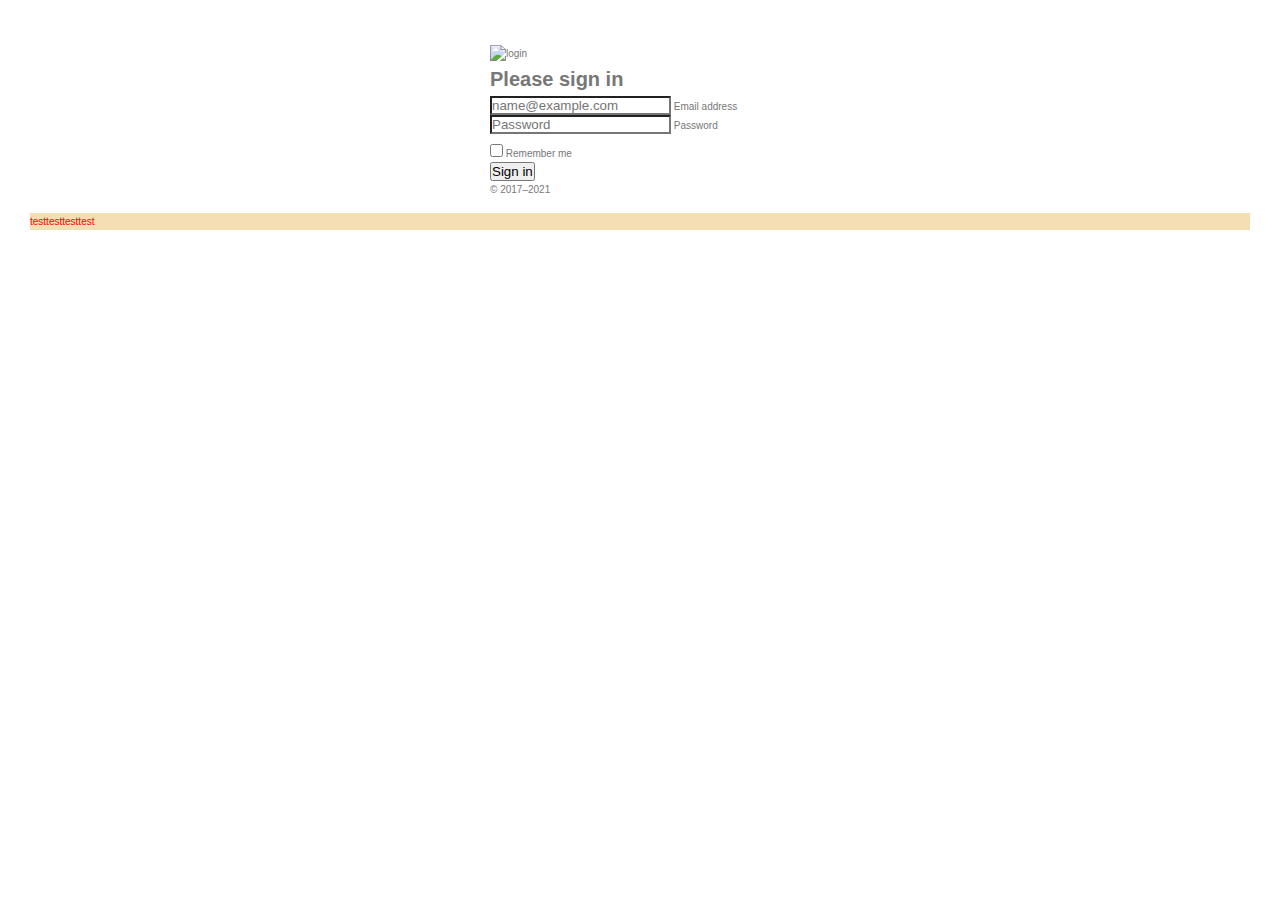
==== login/index.html @ 9741f730 "background" ====
<!DOCTYPE html>
<html lang="en">

<head>
  <meta charset="UTF-8">
  <meta http-equiv="X-UA-Compatible" content="IE=edge">
  <meta name="viewport" content="width=device-width, initial-scale=1.0">
  <link rel="stylesheet" href="style.css">
  <link rel="stylesheet" href="../assets/bootstrap-5/css/bootstrap.min.css">
  <link rel="stylesheet" href="../assets/fontawesome-free-6.3.0-web/css/all.min.css">
  <script src="../assets/bootstrap-5/js/bootstrap.js"></script>
  <script src="../assets/bootstrap-5/js/bootstrap.min.js"></script>

  <title>Document</title>
</head>

<body>

  <main class="form-signin">
    <form>
      <i class="fa-solid fa-bars"></i>
      <img class="mb-4" src="" alt="login" width="72" height="57" />
      <h1 class="h3 mb-3 fw-normal">Please sign in</h1>

      <div class="form-floating">
        <input type="email" class="form-control" id="floatingInput" placeholder="name@example.com" />
        <label for="floatingInput">Email address</label>
      </div>
      <div class="form-floating">
        <input type="password" class="form-control" id="floatingPassword" placeholder="Password" />
        <label for="floatingPassword">Password</label>
      </div>

      <div class="checkbox mb-3">
        <label> <input type="checkbox" value="remember-me" /> Remember me </label>
      </div>
      <button class="w-100 btn btn-lg btn-primary" type="submit">Sign in</button>
      <p class="mt-5 mb-3 text-muted">&copy; 2017–2021</p>
    </form>
  </main>
  <div class="test">
    testtesttesttest
  </div>



  <script src="script.js"></script>
</body>

</html>
---- login/style.css ----
/*
0 - 600px:      Phone
600 - 900px:    Tablet portrait
900 - 1200px:   Tablet landscape
[1200 - 1800] is where our normal styles apply
1800px + :      Big desktop

$breakpoint arguement choices:
- phone
- tab-port
- tab-land
- big-desktop

ORDER: Base + typography > general layout + grid > page layout > components

1em = 16px
*/
@keyframes moveInLeft {
  0% {
    opacity: 0;
    transform: translateX(-10rem);
  }
  80% {
    transform: translateX(1rem);
  }
  100% {
    opacity: 1;
    transform: translate(0);
  }
}
@keyframes moveInRight {
  0% {
    opacity: 0;
    transform: translateX(10rem);
  }
  80% {
    transform: translateX(-1rem);
  }
  100% {
    opacity: 1;
    transform: translate(0);
  }
}
@keyframes moveInBottom {
  0% {
    opacity: 0;
    transform: translateY(3rem);
  }
  100% {
    opacity: 1;
    transform: translate(0);
  }
}
*,
*::after,
*::before {
  margin: 0;
  padding: 0;
  box-sizing: inherit;
}

html {
  font-size: 62.5%;
}
@media only screen and (max-width: 75em) {
  html {
    font-size: 56.25%;
  }
}
@media only screen and (max-width: 56.25em) {
  html {
    font-size: 50%;
  }
}
@media only screen and (min-width: 112.5em) {
  html {
    font-size: 75%;
  }
}

body {
  box-sizing: border-box;
  padding: 3rem;
}
@media only screen and (max-width: 56.25em) {
  body {
    padding: 0;
  }
}

::-moz-selection {
  background-color: #55c57a;
  color: #fff;
}

::selection {
  background-color: #55c57a;
  color: #fff;
}

body {
  font-family: "Lato", sans-serif;
  font-weight: 400;
  /*font-size: 16px;*/
  line-height: 1.7;
  color: #777;
}

.heading-primary {
  color: #fff;
  text-transform: uppercase;
  -webkit-backface-visibility: hidden;
          backface-visibility: hidden;
  margin-bottom: 6rem;
}
.heading-primary--main {
  display: block;
  font-size: 6rem;
  font-weight: 400;
  letter-spacing: 3.5rem;
  animation-name: moveInLeft;
  animation-duration: 1s;
  animation-timing-function: ease-out;
  /*
  animation-delay: 3s;
  animation-iteration-count: 3;
  */
}
@media only screen and (max-width: 37.5em) {
  .heading-primary--main {
    letter-spacing: 1rem;
    font-family: 5rem;
  }
}
.heading-primary--sub {
  display: block;
  font-size: 2rem;
  font-weight: 700;
  letter-spacing: 1.75rem;
  animation: moveInRight 1s ease-out;
}
@media only screen and (max-width: 37.5em) {
  .heading-primary--sub {
    letter-spacing: 0.5rem;
  }
}

.heading-secondary {
  font-size: 3.5rem;
  text-transform: uppercase;
  font-weight: 700;
  display: inline-block;
  background-image: linear-gradient(to right, #7ed56f, #28b485);
  -webkit-background-clip: text;
  color: transparent;
  letter-spacing: 0.2rem;
  transition: all 0.2s;
}
@media only screen and (max-width: 56.25em) {
  .heading-secondary {
    font-size: 3rem;
  }
}
@media only screen and (max-width: 37.5em) {
  .heading-secondary {
    font-size: 2.5rem;
  }
}
.heading-secondary:hover {
  transform: skewY(2deg) skewX(15deg) scale(1.1);
  text-shadow: 0.5rem 1rem 2rem rgba(0, 0, 0, 0.2);
}

.heading-tertiary {
  font-size: 1.6rem;
  font-weight: 700;
  text-transform: uppercase;
}

.paragraph {
  font-size: 1.6rem;
}
.paragraph:not(:last-child) {
  margin-bottom: 3rem;
}

.u-center-text {
  text-align: center !important;
}

.u-margin-bottom-small {
  margin-bottom: 1.5rem !important;
}

.u-margin-bottom-medium {
  margin-bottom: 4rem !important;
}
@media only screen and (max-width: 56.25em) {
  .u-margin-bottom-medium {
    margin-bottom: 3rem !important;
  }
}

.u-margin-bottom-big {
  margin-bottom: 8rem !important;
}
@media only screen and (max-width: 56.25em) {
  .u-margin-bottom-big {
    margin-bottom: 5rem !important;
  }
}

.u-margin-top-big {
  margin-top: 8rem !important;
}

.u-margin-top-huge {
  margin-top: 10rem !important;
}

@font-face {
  font-family: "Inter", sans-serif;
  src: url("assets/fonts/RobotoSerif-VariableFont_GRAD_opsz_wdth_wght.woff") format("woff");
}
body {
  font-family: "Inter", sans-serif;
}

.form-signin {
  width: 100%;
  max-width: 330px;
  padding: 15px;
  margin: auto;
}

.form-signin .checkbox {
  font-weight: 400;
}

.form-signin .form-floating:focus-within {
  z-index: 2;
}

.form-signin input[type=email] {
  margin-bottom: -1px;
  border-bottom-right-radius: 0;
  border-bottom-left-radius: 0;
}

.form-signin input[type=password] {
  margin-bottom: 10px;
  border-top-left-radius: 0;
  border-top-right-radius: 0;
}

.test {
  color: red;
  background-color: wheat;
}/*# sourceMappingURL=style.css.map */
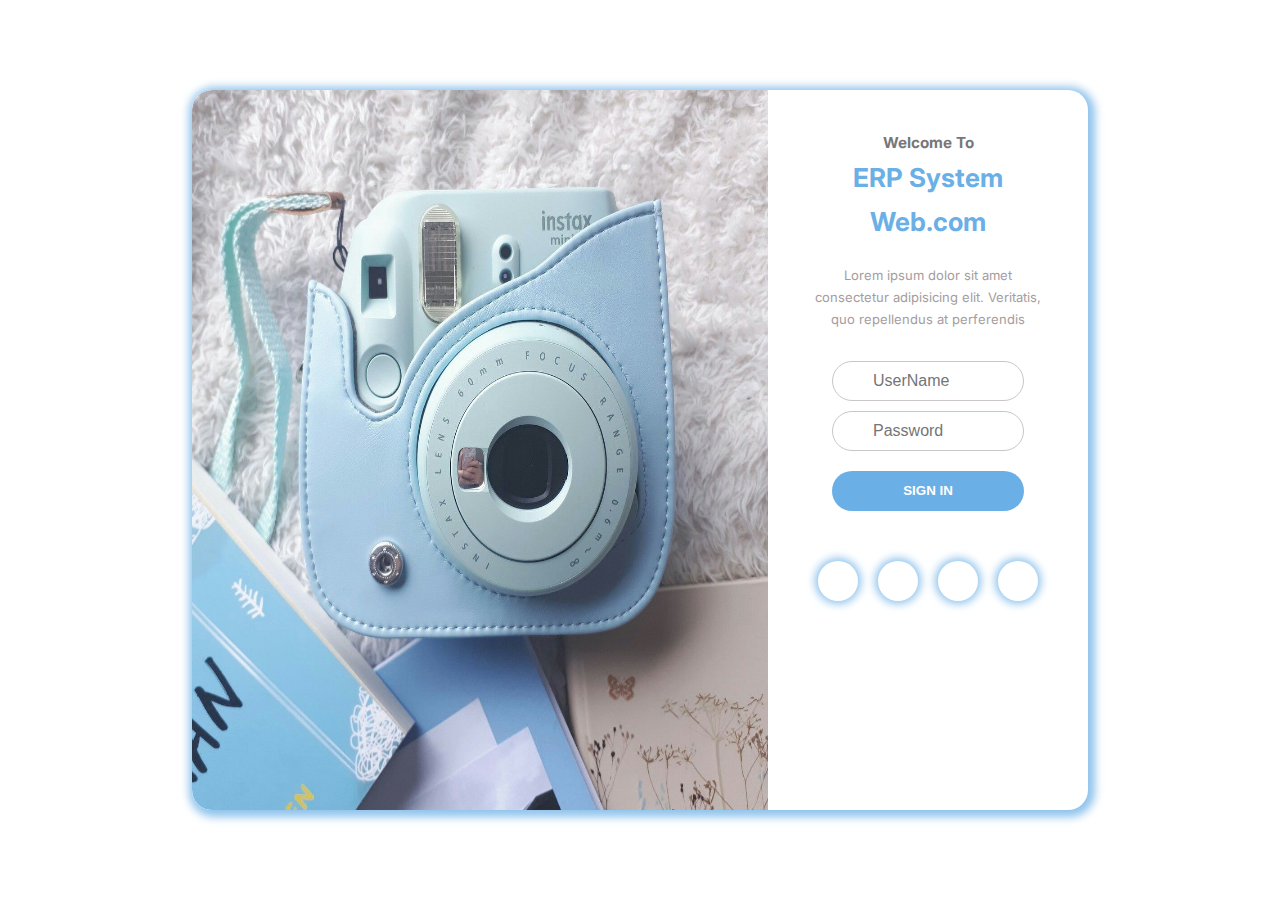
==== commit 92485bf7: "log in page design" ====
--- a/login/index.html
+++ b/login/index.html
@@ -8,6 +8,12 @@
   <link rel="stylesheet" href="style.css">
   <link rel="stylesheet" href="../assets/bootstrap-5/css/bootstrap.min.css">
   <link rel="stylesheet" href="../assets/fontawesome-free-6.3.0-web/css/all.min.css">
+  <link rel="preconnect" href="https://fonts.googleapis.com">
+<link rel="preconnect" href="https://fonts.gstatic.com" crossorigin>
+<link href="https://fonts.googleapis.com/css2?family=Inter:wght@100&display=swap" rel="stylesheet">
+<link rel="preconnect" href="https://fonts.googleapis.com">
+<link rel="preconnect" href="https://fonts.gstatic.com" crossorigin>
+<link href="https://fonts.googleapis.com/css2?family=Inter:wght@100&display=swap" rel="stylesheet">
   <script src="../assets/bootstrap-5/js/bootstrap.js"></script>
   <script src="../assets/bootstrap-5/js/bootstrap.min.js"></script>
 
@@ -15,33 +21,37 @@
 </head>
 
 <body>
-
-  <main class="form-signin">
-    <form>
-      <i class="fa-solid fa-bars"></i>
-      <img class="mb-4" src="" alt="login" width="72" height="57" />
-      <h1 class="h3 mb-3 fw-normal">Please sign in</h1>
-
-      <div class="form-floating">
-        <input type="email" class="form-control" id="floatingInput" placeholder="name@example.com" />
-        <label for="floatingInput">Email address</label>
-      </div>
-      <div class="form-floating">
-        <input type="password" class="form-control" id="floatingPassword" placeholder="Password" />
-        <label for="floatingPassword">Password</label>
-      </div>
-
-      <div class="checkbox mb-3">
-        <label> <input type="checkbox" value="remember-me" /> Remember me </label>
-      </div>
-      <button class="w-100 btn btn-lg btn-primary" type="submit">Sign in</button>
-      <p class="mt-5 mb-3 text-muted">&copy; 2017–2021</p>
-    </form>
-  </main>
-  <div class="test">
-    testtesttesttest
+  
+  <div class="login row">
+    <div class="login_image col-lg-6 col-md-6 col-sm-12 p-0">
+    <img src="../assets/images/aaa266ff-a439-49a2-9ac3-776985722a29.jpg" width="400" height="400" alt="logo image">
+    </div>
+    <div class="form-signin col-lg-6 col-md-6 col-sm-12">
+        <h3> Welcome To</h3>
+        <h1 style="color: #6aafe6;"> ERP System Web.com</h1>
+        <p class="p1">Lorem ipsum dolor sit amet consectetur adipisicing elit. Veritatis, 
+          quo repellendus at perferendis 
+        </p>
+        <div class="input-form-icon">
+          <i class="fas fa-user icon"></i>
+          <input type="text" class="input-field" placeholder="UserName">
+        </div>
+        <div class="input-form-icon">
+          <i class="fas fa-lock icon"></i>
+          <input type="text" class="input-field" placeholder="Password">
+        </div>
+        <button class="sign-in-button" type="submit">SIGN IN</button>
+        <div class="links" >
+          <div class="circle"><i class="fab fa-facebook-f"></i></div>
+          <div class="circle"><i class="fab fa-google"></i></div>
+          <div class="circle"><i class="fab fa-instagram"></i></div>
+          <div class="circle"><i class="fab fa-twitter"></i></div>
+        </div>
+    <div>
+            
+        </div>
+    </div>
   </div>
-
 
 
   <script src="script.js"></script>
--- a/login/style.css
+++ b/login/style.css
@@ -226,34 +226,137 @@
   font-family: "Inter", sans-serif;
 }
 
+* {
+  padding: 0;
+  margin: 0;
+  box-sizing: border-box;
+}
+
+.login {
+  height: 80vh;
+  width: 70%;
+  position: absolute;
+  top: 50%;
+  left: 50%;
+  margin: auto;
+  transform: translate(-50%, -50%);
+  font-size: 1.3rem;
+  text-align: center;
+  display: inline-flex;
+  border-radius: 20px;
+  box-shadow: 2px 2px 8px 5px rgba(106, 175, 230, 0.75);
+  -webkit-box-shadow: 2px 2px 8px 5px rgba(106, 175, 230, 0.75);
+  -moz-box-shadow: 2px 2px 8px 5px rgba(106, 175, 230, 0.75);
+  overflow: auto;
+}
+
+.login_image {
+  height: 100%;
+  width: 100%;
+}
+
+.login_image img {
+  width: 100%;
+  height: 100%;
+  border-bottom-left-radius: 20px;
+  border-top-left-radius: 20px;
+}
+
+h3, p {
+  font-family: "Inter", sans-serif;
+}
+
+h1 {
+  font-family: "Inter", sans-serif;
+}
+
 .form-signin {
-  width: 100%;
-  max-width: 330px;
-  padding: 15px;
-  margin: auto;
-}
-
-.form-signin .checkbox {
-  font-weight: 400;
-}
-
-.form-signin .form-floating:focus-within {
-  z-index: 2;
-}
-
-.form-signin input[type=email] {
-  margin-bottom: -1px;
-  border-bottom-right-radius: 0;
-  border-bottom-left-radius: 0;
-}
-
-.form-signin input[type=password] {
-  margin-bottom: 10px;
-  border-top-left-radius: 0;
-  border-top-right-radius: 0;
-}
-
-.test {
+  height: 100%;
+  width: 50%;
+  padding: 4rem;
+}
+
+.input-field {
+  height: 4rem;
+  width: 80%;
+  border: 1px solid rgb(202, 198, 200);
+  outline: none;
+  padding: 0.5rem 4rem;
+  margin-top: 1rem;
+  font-size: medium;
+  border-radius: 2rem;
+}
+
+.input-field:focus {
+  border: 0.1rem solid #6aafe6;
+  height: 4.3rem;
+  width: 80.5%;
+}
+
+.icon {
+  position: absolute;
+  padding: 2rem;
+  color: rgb(165, 157, 157);
+}
+
+.p1 {
+  padding: 2rem 0;
+  color: rgb(165, 157, 157);
+}
+
+.sign-in-button {
+  height: 4rem;
+  width: 80%;
+  border: none;
+  outline: none;
+  margin: 2rem 0;
+  border-radius: 2rem;
+  color: white;
+  cursor: pointer;
+  font-weight: bold;
+  background-color: #6aafe6;
+  transition: all 0.4s ease;
+}
+
+.sign-in-button:hover {
+  background-color: #03a6ff;
+}
+
+a {
+  text-decoration: none;
+  color: rgb(180, 107, 144);
+  font-weight: 800;
+}
+
+.links {
+  display: inline-flex;
+}
+
+.circle {
+  height: 4rem;
+  width: 4rem;
+  border-radius: 50%;
+  background-color: white;
+  margin: 3rem 1rem;
+  cursor: pointer;
+  padding: 1.2rem;
+  box-shadow: 0px 0px 9px 3px rgba(106, 175, 230, 0.75);
+  -webkit-box-shadow: 0px 0px 9px 3px rgba(106, 175, 230, 0.75);
+  -moz-box-shadow: 0px 0px 9px 3px rgba(106, 175, 230, 0.75);
+}
+
+.fa-facebook-f {
+  color: blue;
+}
+
+.fa-google {
+  color: navy;
+}
+
+.fa-instagram {
   color: red;
-  background-color: wheat;
+}
+
+.fa-twitter {
+  color: dodgerblue;
 }/*# sourceMappingURL=style.css.map */